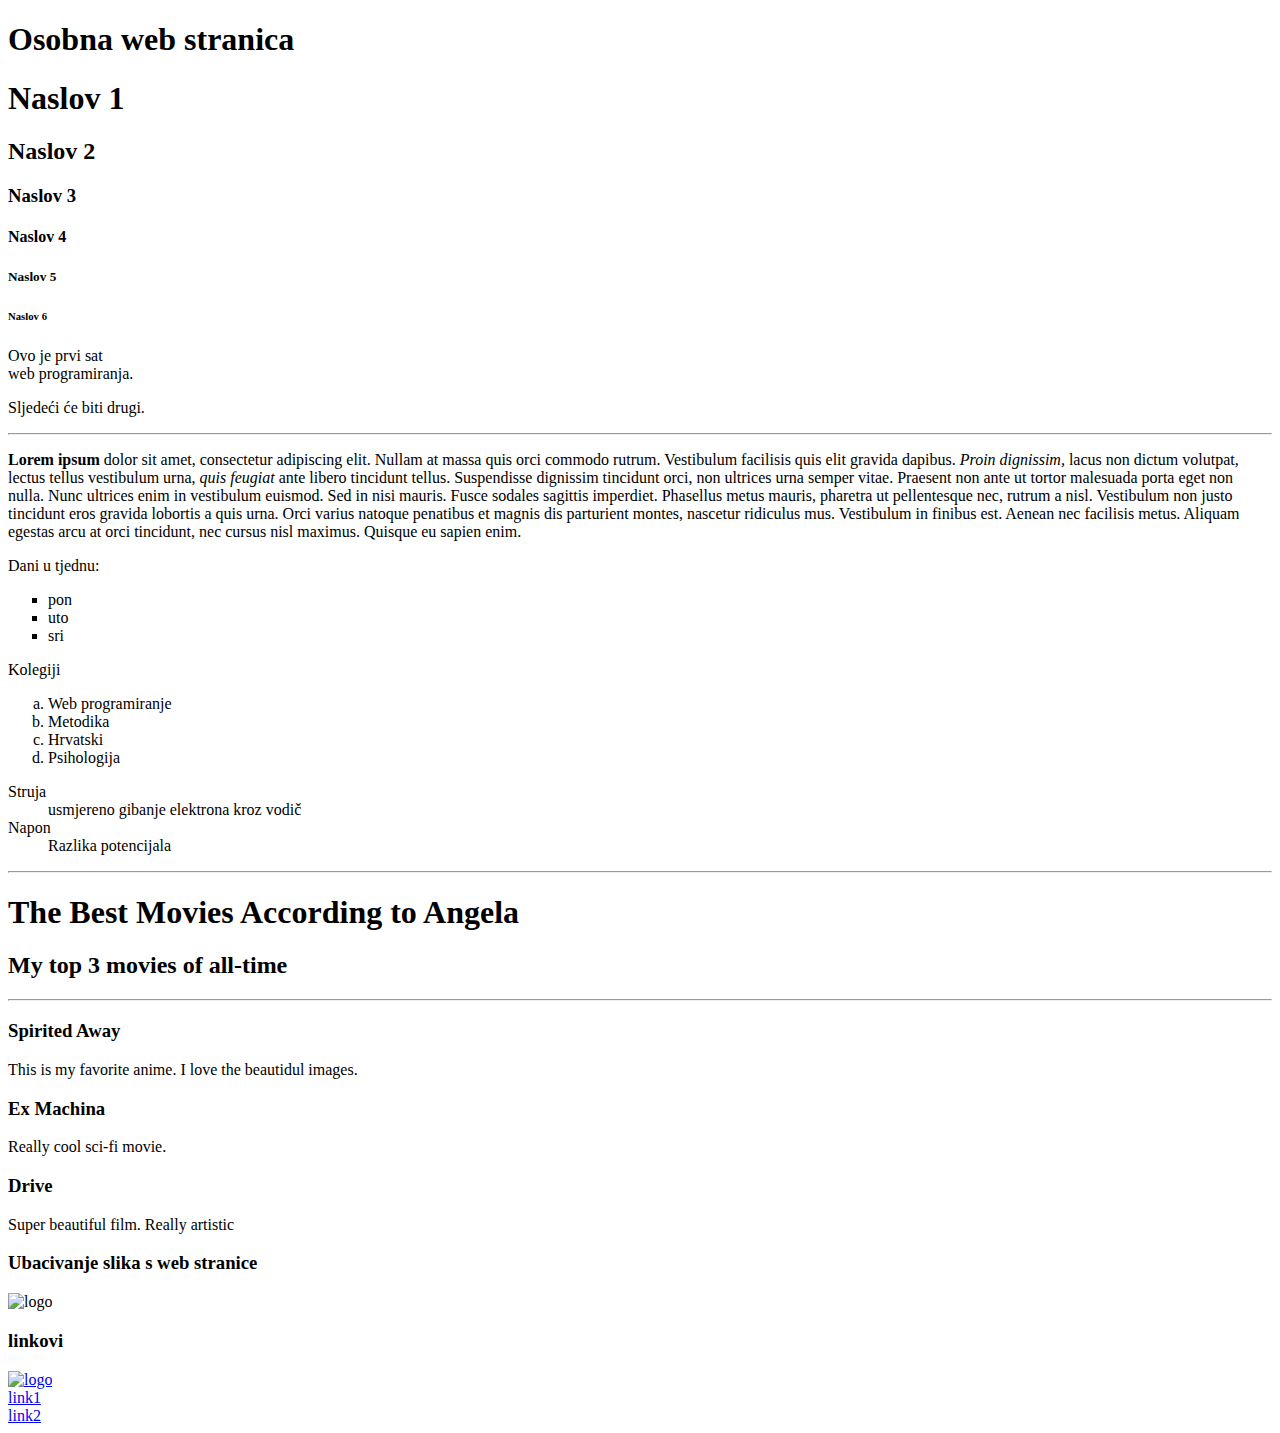
==== index.html @ 23757223 "initial commit" ====
<!DOCTYPE html>
<html lang="en">
<head>
    <meta charset="UTF-8">
    <meta name="viewport" content="width=device-width, initial-scale=1.0">
    <meta name="author" content="Ana Dubiel">
    <title>Ana Dubiel</title>
</head>
<body>
    <!-- Naslovi -->
    <h1>Osobna web stranica</h1>
    <h1>Naslov 1</h1>
    <h2>Naslov 2</h2>
    <h3>Naslov 3</h3>
    <h4>Naslov 4</h4>
    <h5>Naslov 5</h5>
    <h6>Naslov 6</h6>

    <!-- Paragrafi -->
    <p>Ovo je prvi sat <br> web programiranja.</p>
    <p>Sljedeći će biti drugi.</p>

    <hr>

    <p><strong>Lorem ipsum</strong> dolor sit amet, consectetur adipiscing elit. Nullam at massa quis orci commodo rutrum.
     Vestibulum facilisis quis elit gravida dapibus. <em>Proin dignissim,</em>  lacus non dictum volutpat,
    lectus tellus vestibulum urna, <i>quis feugiat</i> ante libero tincidunt tellus. Suspendisse dignissim 
    tincidunt orci, non ultrices urna semper vitae. Praesent non ante ut tortor malesuada porta eget non nulla. 
    Nunc ultrices enim in vestibulum euismod. Sed in nisi mauris. Fusce sodales sagittis imperdiet. 
    Phasellus metus mauris, pharetra ut pellentesque nec, rutrum a nisl. Vestibulum non justo tincidunt
    eros gravida lobortis a quis urna. Orci varius natoque penatibus et magnis dis parturient montes,
    nascetur ridiculus mus. Vestibulum in finibus est. Aenean nec facilisis metus. Aliquam egestas arcu
    at orci tincidunt, nec cursus nisl maximus. Quisque eu sapien enim. </p>

    <!-- Liste -->
    <p>Dani u tjednu:</p>
    <ul type="square">
        <li>pon</li>
        <li>uto</li>
        <li>sri</li>
    </ul>

    <p>Kolegiji</p>
    <ol type="a">
        <li>Web programiranje</li>
        <li>Metodika</li>
        <li>Hrvatski</li>
        <li>Psihologija</li>
    </ol>

    <dl>
        <dt>Struja</dt>
        <dd>usmjereno gibanje elektrona kroz vodič</dd>
        <dt>Napon</dt>
        <dd>Razlika potencijala</dd>
    </dl>

    <hr>
    <h1>The Best Movies According to Angela</h1>
    <h2>My top 3 movies of all-time</h2>
    <hr>
    <h3>Spirited Away</h3>
    <p>This is my favorite anime. I love the beautidul images.</p>
    <h3>Ex Machina</h3>
    <p>Really cool sci-fi movie.</p>
    <h3>Drive</h3>
    <p>Super beautiful film. Really artistic</p>

   <!-- Slike ili img element -->
   <h3>Ubacivanje slika s web stranice</h3>
    <img src="https://www.unisb.hr/wp-content/uploads/design/banner_logo.png" width="450" alt="logo">
    <!-- anchor element ili a element -->
    <h3>linkovi</h3>
   <a href="https://www.unisb.hr/" target="_blank"><img src="https://www.unisb.hr/wp-content/uploads/design/banner_logo.png" width="450" alt="logo"></a>

   
   <br>
   <a href="linkovi/link1.html">link1</a>
   <br>
   <a href="linkovi/link2.html">link2</a>
    
    




</body>
</html>
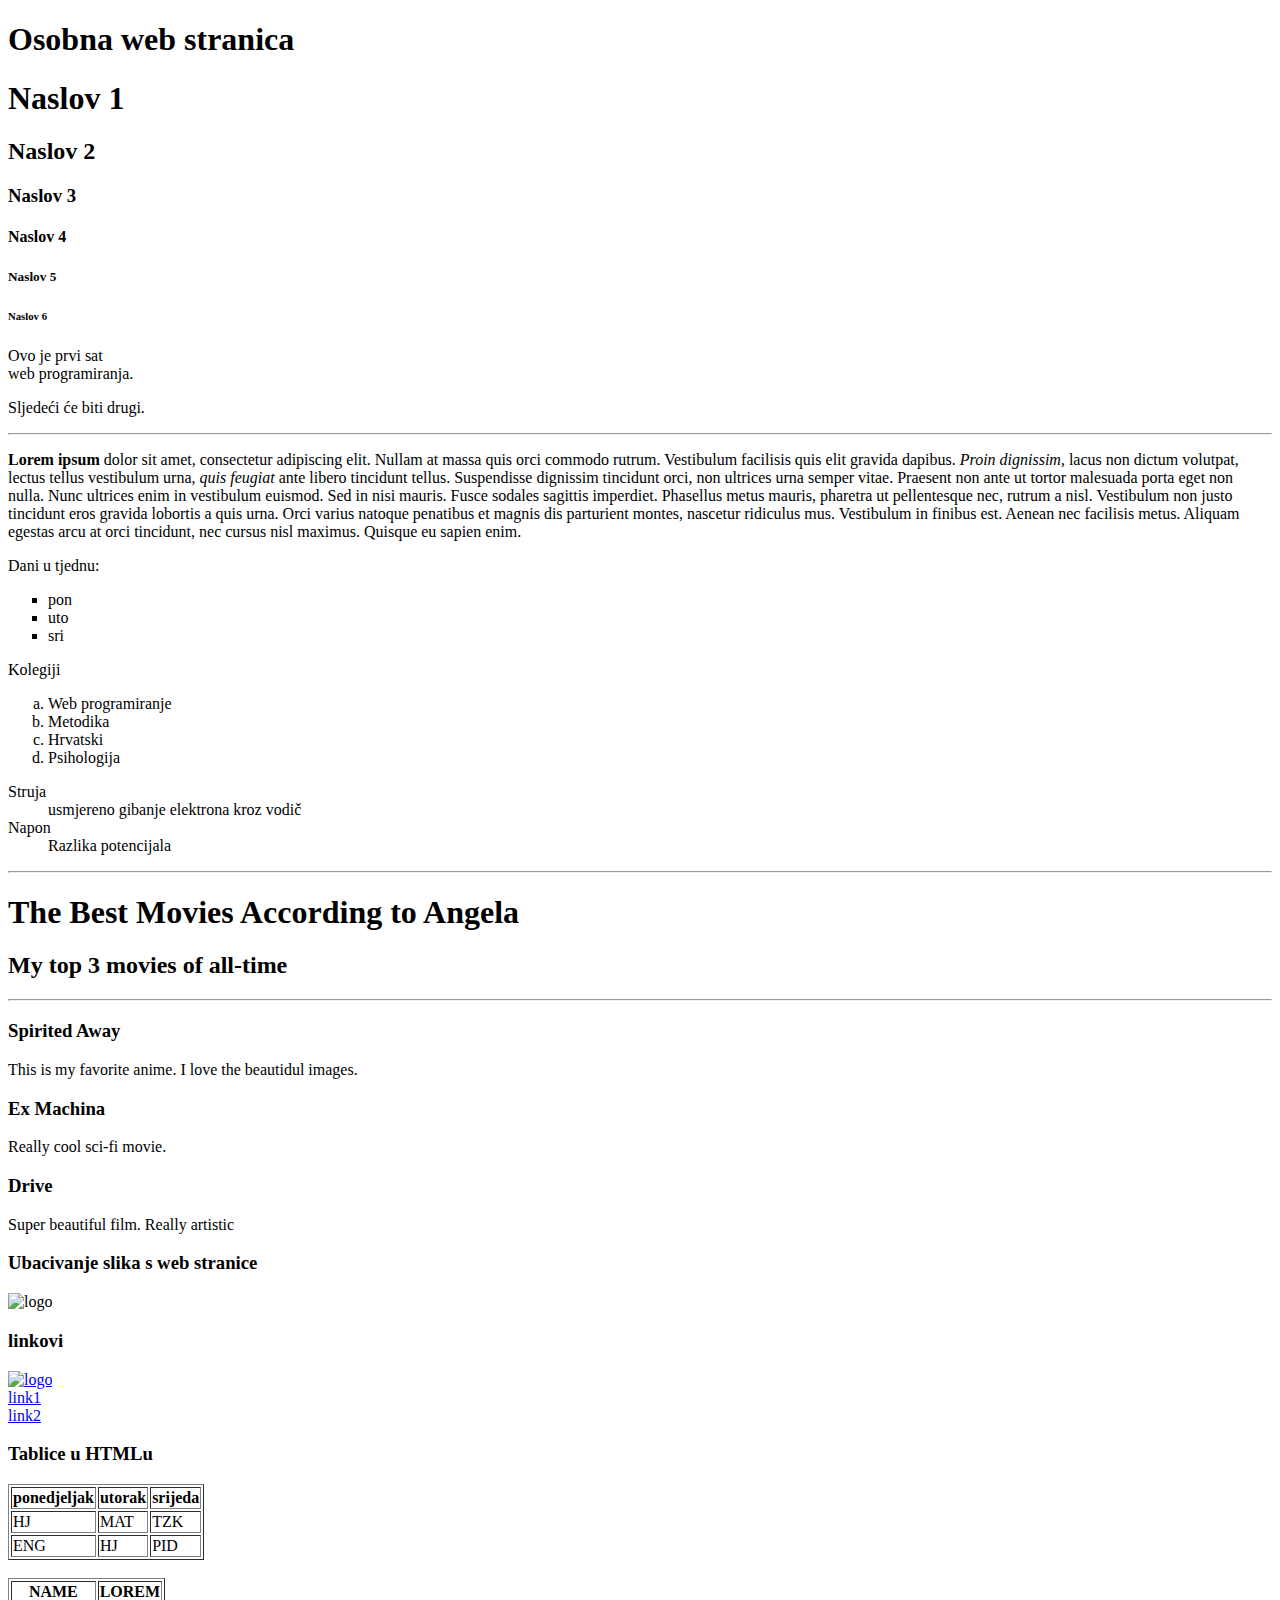
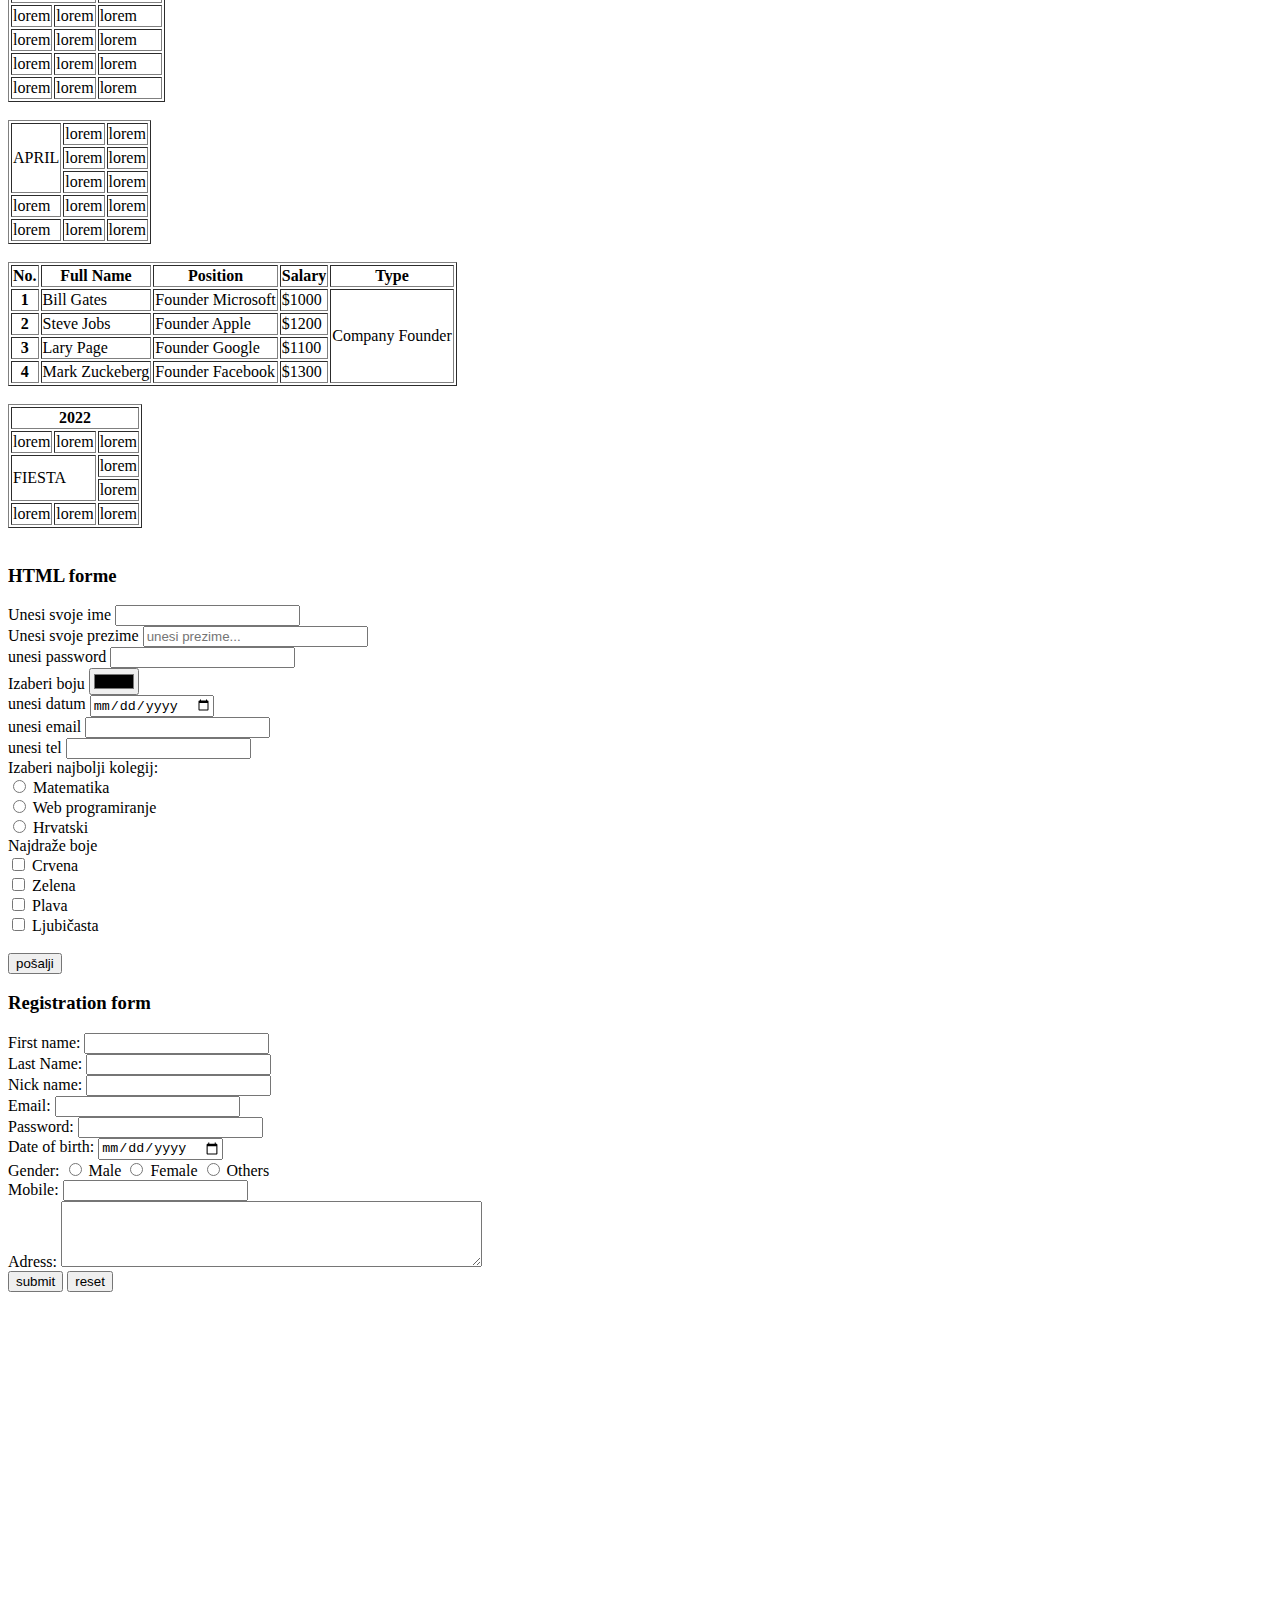
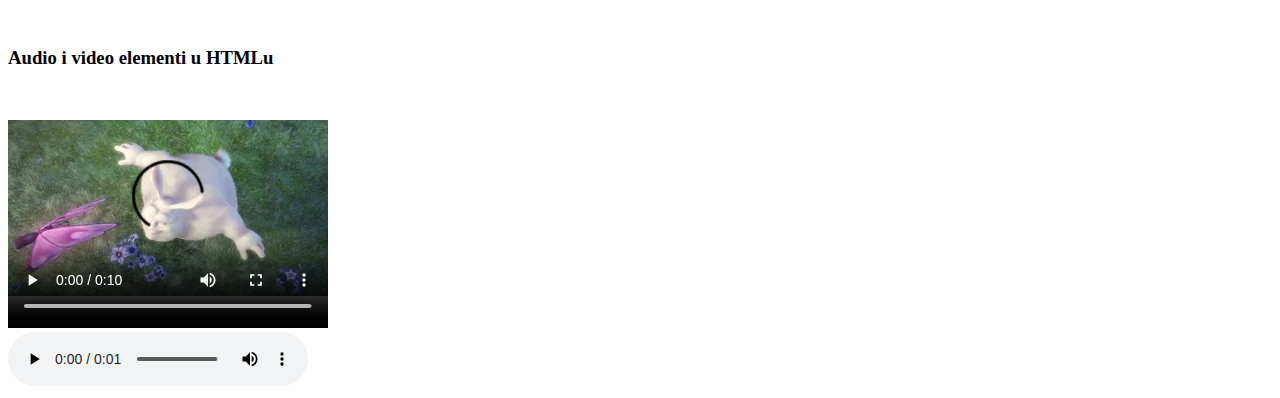
==== commit 004e10b6: "tablice" ====
--- a/index.html
+++ b/index.html
@@ -79,10 +79,235 @@
    <br>
    <a href="linkovi/link2.html">link2</a>
     
+    <br>
     
-
-
-
+    <!-- tablice -->
+     <h3>Tablice u HTMLu</h3>
+     <table border="1">
+        <tr>
+            <th>ponedjeljak</th>
+            <th>utorak</th>
+            <th>srijeda</th>
+        </tr>
+        <tr>
+            <td>HJ</td>
+            <td>MAT</td>
+            <td>TZK</td>
+        </tr>
+        <tr>
+            <td>ENG</td>
+            <td>HJ</td>
+            <td>PID</td>
+        </tr>
+        
+     </table>
+
+     <br>
+
+     <table border="1">
+        <tr>
+            <th colspan="2">NAME</th>
+            <th>LOREM</th>
+        </tr>
+        <tr>
+           <td>lorem</td>
+           <td>lorem</td>
+           <td>lorem</td>
+        </tr>
+        <tr>
+            <td>lorem</td>
+            <td>lorem</td>
+            <td>lorem</td>
+        </tr>
+        <tr>
+            <td>lorem</td>
+            <td>lorem</td>
+            <td>lorem</td>
+        </tr>
+        <tr>
+            <td>lorem</td>
+            <td>lorem</td>
+            <td>lorem</td>
+        </tr>
+
+     </table>
+      
+     <br>
+     <table border="1">
+        <tr>
+            <td rowspan="3">APRIL</td>
+            <td>lorem</td>
+            <td>lorem</td>
+        </tr>
+        <tr>
+            <td>lorem</td>
+            <td>lorem</td>
+        </tr>
+        <tr>
+            <td>lorem</td>
+            <td>lorem</td>
+        </tr>
+        <tr>
+            <td>lorem</td>
+            <td>lorem</td>
+            <td>lorem</td>
+        </tr>
+        <tr>
+            <td>lorem</td>
+            <td>lorem</td>
+            <td>lorem</td>
+        </tr>
+     </table>
+     
+     <br>
+
+     <table border="1">
+        <tr>
+            <th>No.</th>
+            <th>Full Name</th>
+            <th>Position</th>
+            <th>Salary</th>
+            <th>Type</th>
+        </tr>
+        <tr>
+            <th>1</th>
+            <td>Bill Gates</td>
+            <td>Founder Microsoft</td>
+            <td>$1000</td>
+            <td rowspan="4">Company Founder</td>
+        </tr>
+        <tr>
+            <th>2</th>
+            <td>Steve Jobs</td>
+            <td>Founder Apple</td>
+            <td>$1200</td>
+        </tr>
+        <tr>
+            <th>3</th>
+            <td>Lary Page</td>
+            <td>Founder Google</td>
+            <td>$1100</td>
+        </tr>
+        <tr>
+            <th>4</th>
+            <td>Mark Zuckeberg</td>
+            <td>Founder Facebook</td>
+            <td>$1300</td>
+        </tr>
+       
+     </table>
+<br>
+<table border="1">
+    <tr>
+        <th colspan="3">2022</th>
+    </tr>
+    <tr>
+        <td>lorem</td>
+        <td>lorem</td>
+        <td>lorem</td>
+    </tr>
+    <tr>
+        <td colspan="2" rowspan="2"> FIESTA</td>
+        <td>lorem</td>
+
+    </tr>
+    <tr>
+        <td>lorem</td>
+    </tr>
+    <tr>
+        <td>lorem</td>
+        <td>lorem</td>
+        <td>lorem</td>
+    </tr>
+</table>
+
+<br>
+
+<!-- HRML forme -->
+ <h3> HTML forme </h3>
+ <form action="" method="get">
+    <label for="name">Unesi svoje ime</label>
+    <input type="text" id="name" name="name"> <br>
+    <label for="prezime">Unesi svoje prezime</label>
+    <input type="text" name="prezime" id="prezime" placeholder="unesi prezime..." maxlength="20" size="25"> <br>
+    <label for="">unesi password</label>
+    <input type="password" name="" id=""> <br>
+    <label for="">Izaberi boju</label>
+    <input type="color" name="" id=""> <br>
+    <label for="">unesi datum</label>
+    <input type="date" name="" id=""> <br>
+    <label for="">unesi email</label>
+    <input type="email" required name="" id=""> <br>
+    <label for="">unesi tel</label>
+    <input type="tel" name="" id=""> <br>
+    <label>Izaberi najbolji kolegij:</label> <br>
+    <input type="radio" name="kolegij" id="matematika" value="matematika">
+    <label for="matematika">Matematika</label> <br>
+    <input type="radio" name="kolegij" id="web programiranje" value="web programiranje">
+    <label for="web programiranje">Web programiranje</label> <br>
+    <input type="radio" name="kolegij" id="hrvatski" value="hrvatski">
+    <label for="hrvatski">Hrvatski</label> <br>
+    <label> Najdraže boje</label> <br>
+    <input type="checkbox" name="boja 1" id="boja 1">
+    <label for="boja 1">Crvena</label> <br>
+    <input type="checkbox" name="boja 2" id="boja2">
+    <label for="boja 2"> Zelena</label> <br>
+    <input type="checkbox" name="boja 3" id="boja3">
+    <label for="boja 3"> Plava</label> <br>
+    <input type="checkbox" name="boja 4" id="boja 4">
+    <label for="boja 4"> Ljubičasta</label> <br>
+    <br>
+    <input type="submit" value="pošalji"> <br>
+    
+ </form>
+ <h3>Registration form</h3>
+ <form action="">
+    <label for="name">First name:</label>
+    <input type="text" name="name" id="name"> <br>
+    <label for="surname">Last Name:</label>
+    <input type="text" name="surname" id="surname"> <br>
+     <label for="nickname">Nick name:</label>
+    <input type="text" name="nickname" id="nickname"> <br>
+    <label for="">Email:</label>
+    <input type="email" name="" id=""> <br>
+    <label for="">Password:</label>
+    <input type="password" name="" id=""> <br>
+    <label for="">Date of birth:</label>
+    <input type="date" name="" id=""> <br>
+    <label for="">Gender:</label> 
+    <input type="radio" name="male" id="male">
+    <label for="male">Male</label> 
+    <input type="radio" name="female" id="female">
+    <label for="female">Female</label> 
+    <input type="radio" name="others" id="others">
+    <label for="others">Others</label> <br>
+    <label for="">Mobile:</label> 
+    <input type="tel" name="" id=""> <br>
+    <label for="adress">Adress:</label>
+
+        <textarea id="adress" name="adress" rows="4" cols="50">
+        </textarea> <br>
+        <input type="submit" value="submit">
+        <input type="reset" value="reset">
+    
+ </form>
+<br>
+
+ <iframe width="560" height="315" src="https://www.youtube.com/embed/J36t8mxEGV8?si=q-ZwlAZCZEvzBBVV" 
+ title="YouTube video player" frameborder="0" 
+ allow="accelerometer; autoplay; clipboard-write; encrypted-media; gyroscope; picture-in-picture; web-share" 
+ referrerpolicy="strict-origin-when-cross-origin" allowfullscreen></iframe>
+<br>
+<h3>Audio i video elementi u HTMLu</h3>
+<video width="320" height="240" controls>
+   <source src="assets/mov_bbb.mp4" type="video/ogg">
+  Your browser does not support the video tag.
+  </video>
+<br>
+<audio controls>
+    <source src="assets/konjoo.ogv" type="audio/ogg">
+  Your browser does not support the audio element.
+  </audio>
 
 </body>
 </html>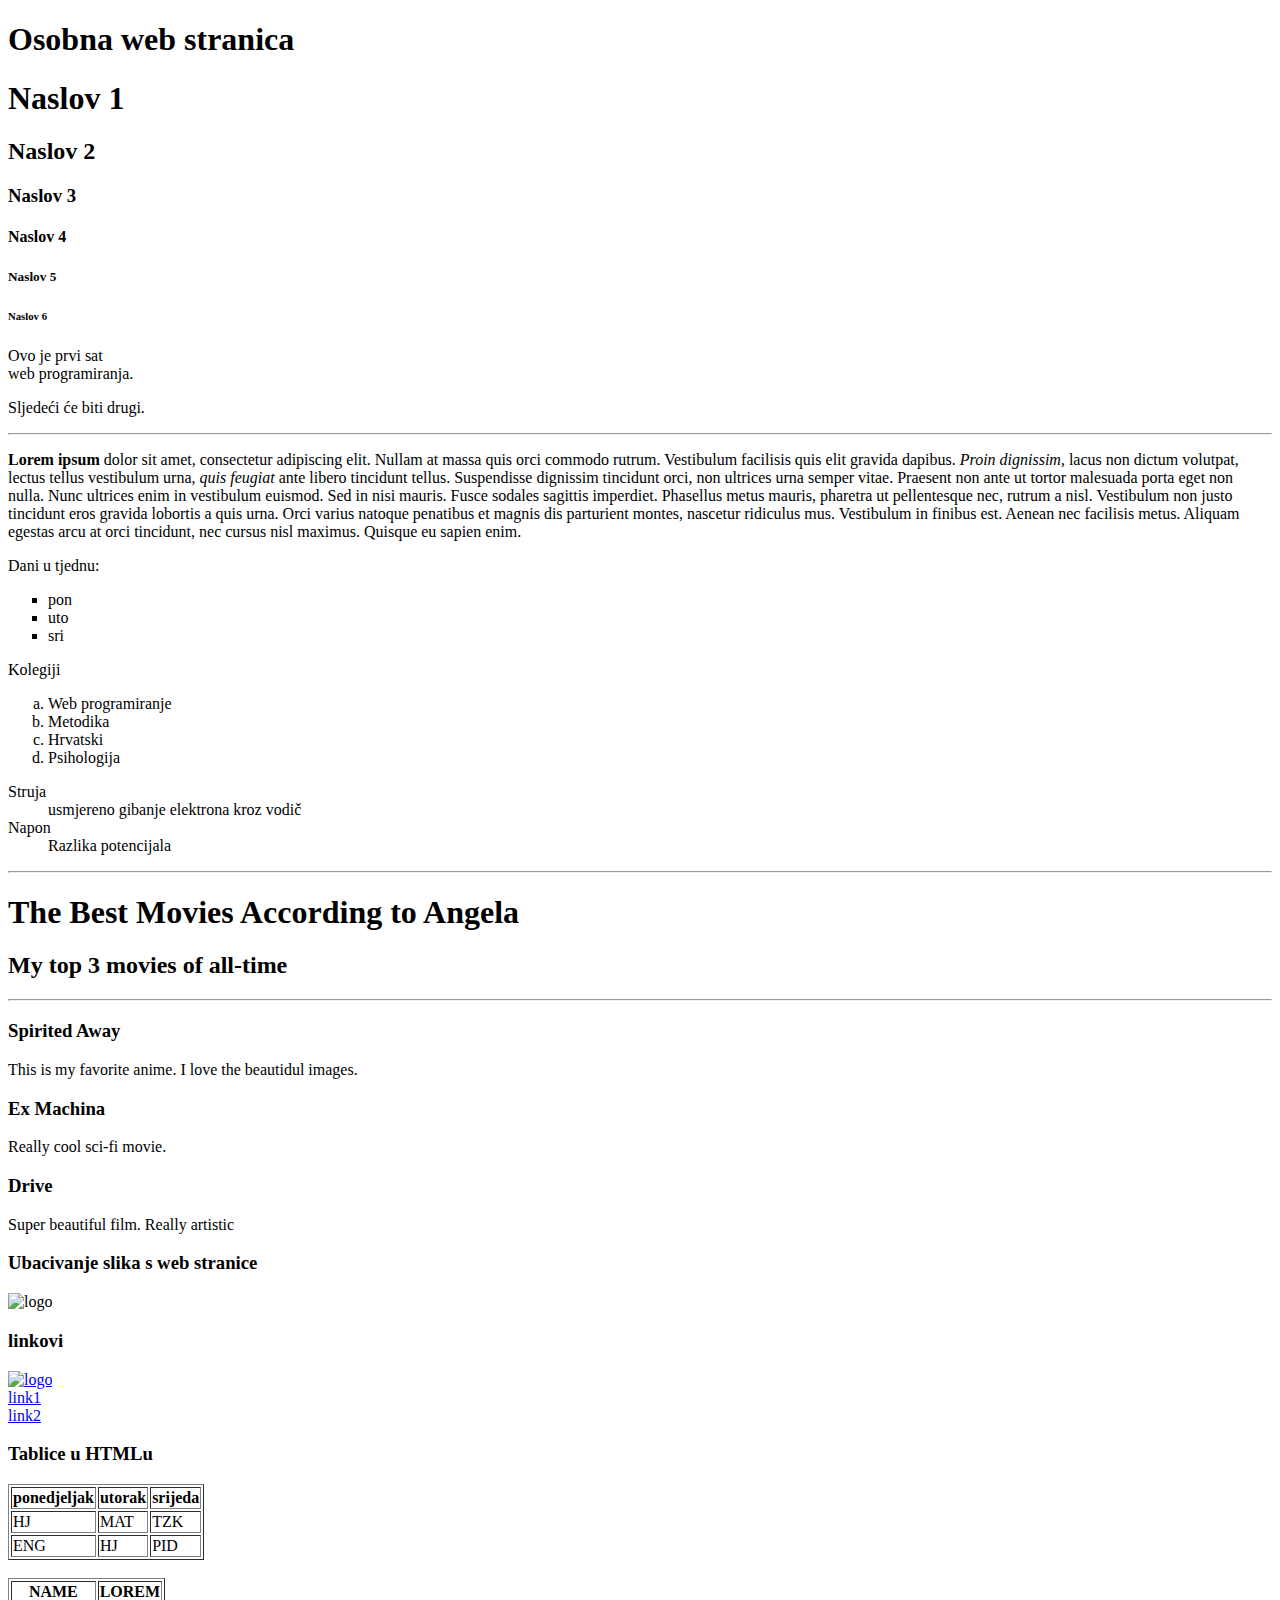
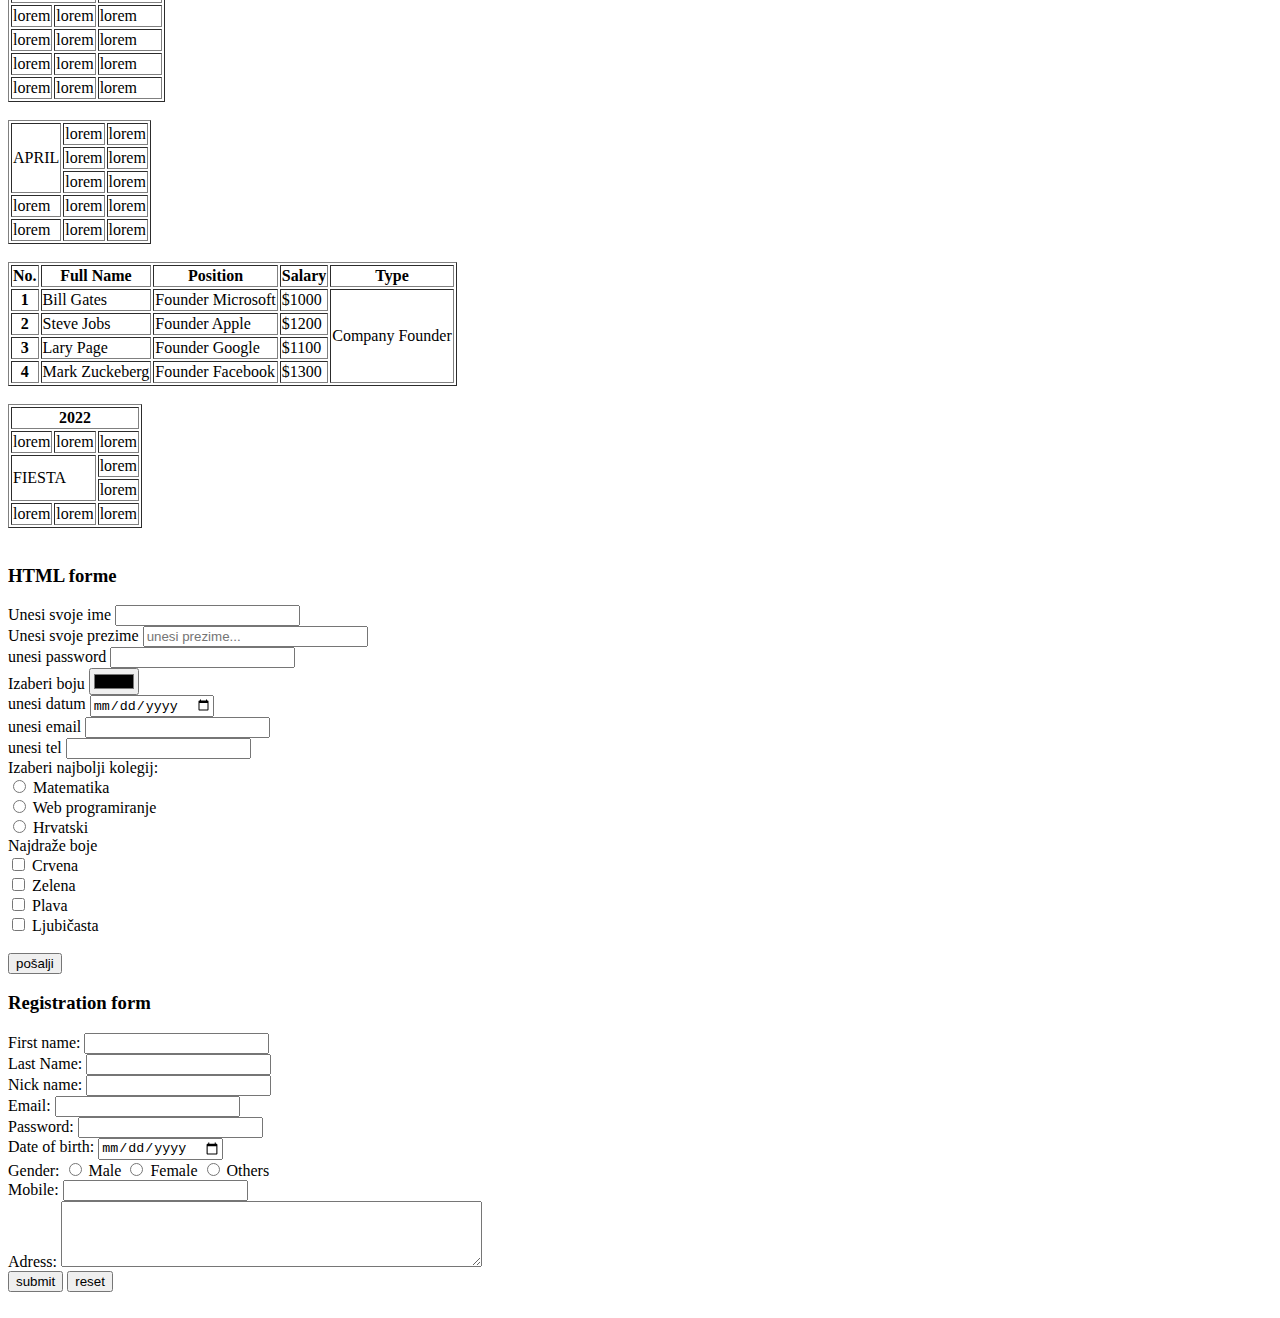
==== commit c54359d3: "summary" ====
--- a/index.html
+++ b/index.html
@@ -219,6 +219,7 @@
         <td>lorem</td>
         <td>lorem</td>
     </tr>
+    
 </table>
 
 <br>
@@ -261,7 +262,7 @@
     
  </form>
  <h3>Registration form</h3>
- <form action="">
+ <form action="" method="post">
     <label for="name">First name:</label>
     <input type="text" name="name" id="name"> <br>
     <label for="surname">Last Name:</label>
@@ -293,21 +294,9 @@
  </form>
 <br>
 
- <iframe width="560" height="315" src="https://www.youtube.com/embed/J36t8mxEGV8?si=q-ZwlAZCZEvzBBVV" 
- title="YouTube video player" frameborder="0" 
- allow="accelerometer; autoplay; clipboard-write; encrypted-media; gyroscope; picture-in-picture; web-share" 
- referrerpolicy="strict-origin-when-cross-origin" allowfullscreen></iframe>
-<br>
-<h3>Audio i video elementi u HTMLu</h3>
-<video width="320" height="240" controls>
-   <source src="assets/mov_bbb.mp4" type="video/ogg">
-  Your browser does not support the video tag.
-  </video>
-<br>
-<audio controls>
-    <source src="assets/konjoo.ogv" type="audio/ogg">
-  Your browser does not support the audio element.
-  </audio>
+
+
+
 
 </body>
-</html>+</html> 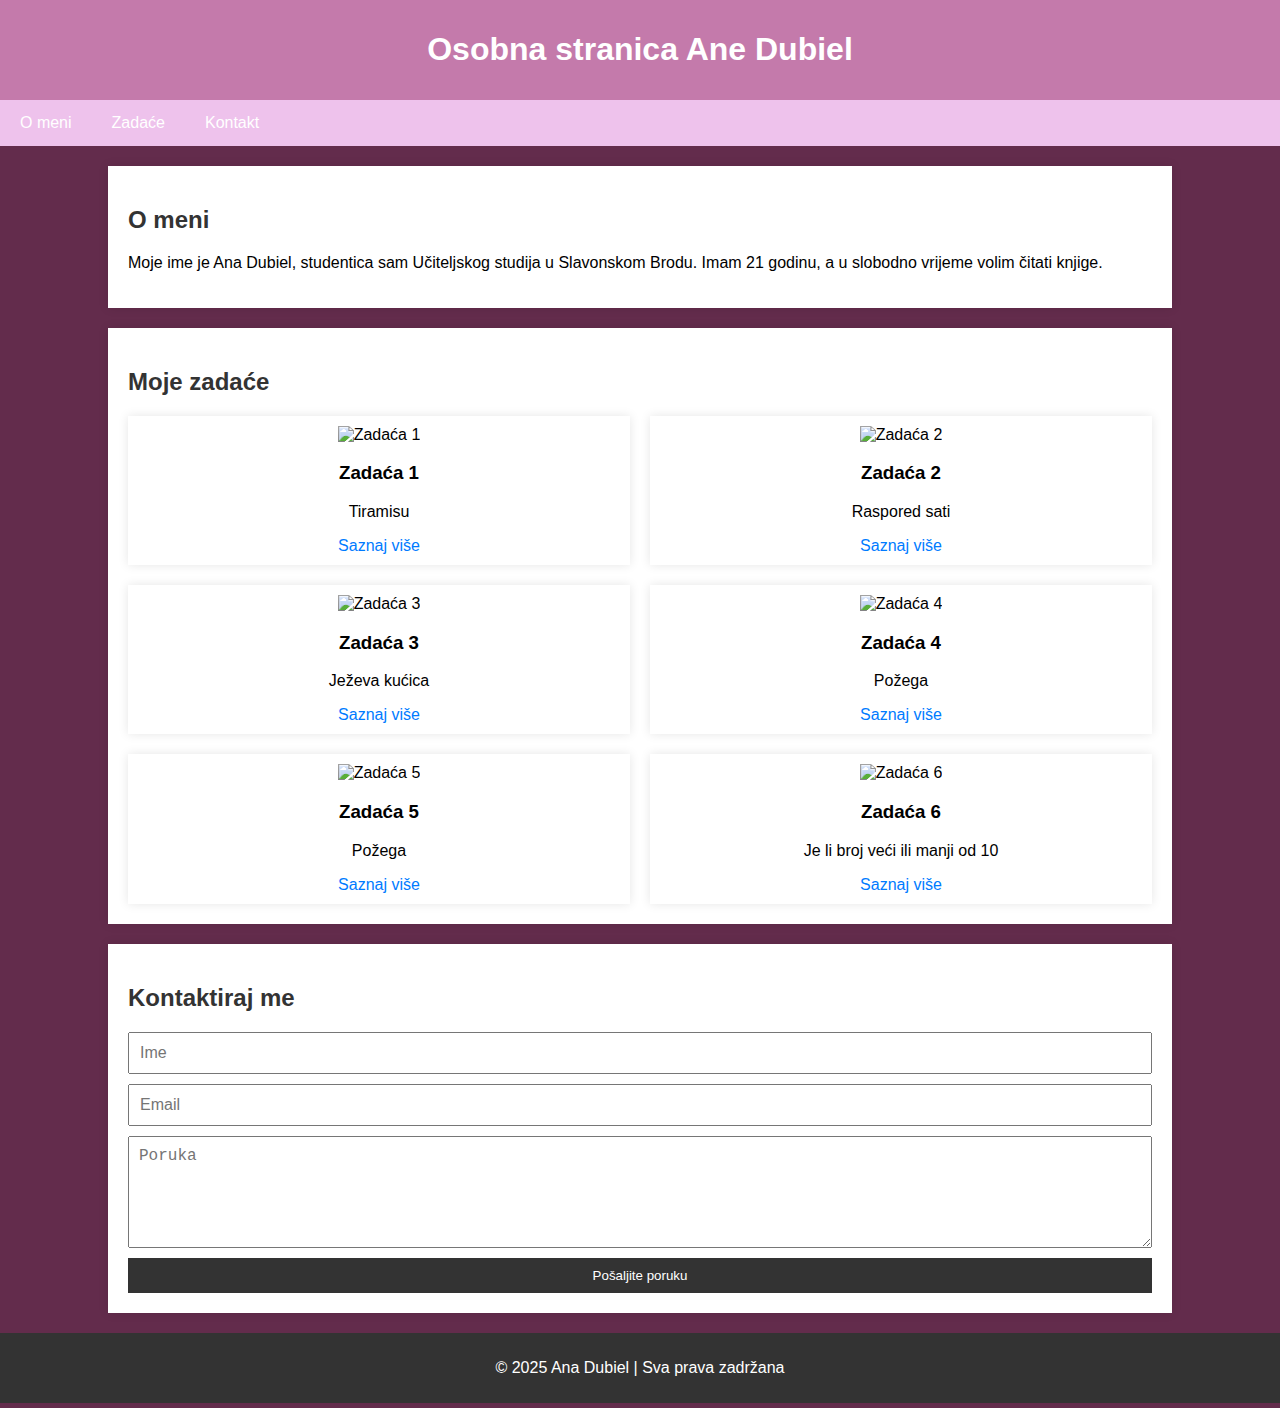
==== commit d3568831: "." ====
--- a/index.html
+++ b/index.html
@@ -1,302 +1,166 @@
 <!DOCTYPE html>
-<html lang="en">
+<html lang="hr">
 <head>
     <meta charset="UTF-8">
     <meta name="viewport" content="width=device-width, initial-scale=1.0">
-    <meta name="author" content="Ana Dubiel">
-    <title>Ana Dubiel</title>
+    <title>Osobna stranica Ane Dubiel</title>
+    <style>
+        body {
+            font-family: Arial, sans-serif;
+            margin: 0;
+            padding: 0;
+            background-color: #632c4c;
+        }
+        header {
+            background-color: #c47aab;
+            color: #fff;
+            padding: 10px 0;
+            text-align: center;
+        }
+        nav {
+            background-color: #eec2ec;
+            overflow: hidden;
+        }
+        nav a {
+            float: left;
+            display: block;
+            color: #fff;
+            text-align: center;
+            padding: 14px 20px;
+            text-decoration: none;
+        }
+        nav a:hover {
+            background-color: #ddd;
+            color: #000;
+        }
+        .container {
+            width: 80%;
+            margin: auto;
+            overflow: hidden;
+            background: #fff;
+            padding: 20px;
+            box-shadow: 0 0 10px rgba(0, 0, 0, 0.1);
+            margin-top: 20px;
+        }
+        h2 {
+            color: #333;
+        }
+        .zadace {
+            display: flex;
+            flex-wrap: wrap;
+            gap: 20px;
+        }
+        .zadaca {
+            flex: 1 1 calc(33.333% - 20px);
+            box-shadow: 0 0 10px rgba(0, 0, 0, 0.1);
+            padding: 10px;
+            background: #fff;
+            text-align: center;
+        }
+        .zadaca img {
+            max-width: 100%;
+            height: auto;
+        }
+        .zadaca a {
+            display: block;
+            margin-top: 10px;
+            text-decoration: none;
+            color: #007BFF;
+        }
+        form {
+            display: flex;
+            flex-direction: column;
+        }
+        form input, form textarea {
+            margin-bottom: 10px;
+            padding: 10px;
+            font-size: 16px;
+        }
+        form button {
+            padding: 10px;
+            background-color: #333;
+            color: #fff;
+            border: none;
+            cursor: pointer;
+        }
+        form button:hover {
+            background-color: #555;
+        }
+        footer {
+            text-align: center;
+            padding: 10px 0;
+            background-color: #333;
+            color: #fff;
+            margin-top: 20px;
+        }
+    </style>
 </head>
 <body>
-    <!-- Naslovi -->
-    <h1>Osobna web stranica</h1>
-    <h1>Naslov 1</h1>
-    <h2>Naslov 2</h2>
-    <h3>Naslov 3</h3>
-    <h4>Naslov 4</h4>
-    <h5>Naslov 5</h5>
-    <h6>Naslov 6</h6>
-
-    <!-- Paragrafi -->
-    <p>Ovo je prvi sat <br> web programiranja.</p>
-    <p>Sljedeći će biti drugi.</p>
-
-    <hr>
-
-    <p><strong>Lorem ipsum</strong> dolor sit amet, consectetur adipiscing elit. Nullam at massa quis orci commodo rutrum.
-     Vestibulum facilisis quis elit gravida dapibus. <em>Proin dignissim,</em>  lacus non dictum volutpat,
-    lectus tellus vestibulum urna, <i>quis feugiat</i> ante libero tincidunt tellus. Suspendisse dignissim 
-    tincidunt orci, non ultrices urna semper vitae. Praesent non ante ut tortor malesuada porta eget non nulla. 
-    Nunc ultrices enim in vestibulum euismod. Sed in nisi mauris. Fusce sodales sagittis imperdiet. 
-    Phasellus metus mauris, pharetra ut pellentesque nec, rutrum a nisl. Vestibulum non justo tincidunt
-    eros gravida lobortis a quis urna. Orci varius natoque penatibus et magnis dis parturient montes,
-    nascetur ridiculus mus. Vestibulum in finibus est. Aenean nec facilisis metus. Aliquam egestas arcu
-    at orci tincidunt, nec cursus nisl maximus. Quisque eu sapien enim. </p>
-
-    <!-- Liste -->
-    <p>Dani u tjednu:</p>
-    <ul type="square">
-        <li>pon</li>
-        <li>uto</li>
-        <li>sri</li>
-    </ul>
-
-    <p>Kolegiji</p>
-    <ol type="a">
-        <li>Web programiranje</li>
-        <li>Metodika</li>
-        <li>Hrvatski</li>
-        <li>Psihologija</li>
-    </ol>
-
-    <dl>
-        <dt>Struja</dt>
-        <dd>usmjereno gibanje elektrona kroz vodič</dd>
-        <dt>Napon</dt>
-        <dd>Razlika potencijala</dd>
-    </dl>
-
-    <hr>
-    <h1>The Best Movies According to Angela</h1>
-    <h2>My top 3 movies of all-time</h2>
-    <hr>
-    <h3>Spirited Away</h3>
-    <p>This is my favorite anime. I love the beautidul images.</p>
-    <h3>Ex Machina</h3>
-    <p>Really cool sci-fi movie.</p>
-    <h3>Drive</h3>
-    <p>Super beautiful film. Really artistic</p>
-
-   <!-- Slike ili img element -->
-   <h3>Ubacivanje slika s web stranice</h3>
-    <img src="https://www.unisb.hr/wp-content/uploads/design/banner_logo.png" width="450" alt="logo">
-    <!-- anchor element ili a element -->
-    <h3>linkovi</h3>
-   <a href="https://www.unisb.hr/" target="_blank"><img src="https://www.unisb.hr/wp-content/uploads/design/banner_logo.png" width="450" alt="logo"></a>
-
-   
-   <br>
-   <a href="linkovi/link1.html">link1</a>
-   <br>
-   <a href="linkovi/link2.html">link2</a>
-    
-    <br>
-    
-    <!-- tablice -->
-     <h3>Tablice u HTMLu</h3>
-     <table border="1">
-        <tr>
-            <th>ponedjeljak</th>
-            <th>utorak</th>
-            <th>srijeda</th>
-        </tr>
-        <tr>
-            <td>HJ</td>
-            <td>MAT</td>
-            <td>TZK</td>
-        </tr>
-        <tr>
-            <td>ENG</td>
-            <td>HJ</td>
-            <td>PID</td>
-        </tr>
-        
-     </table>
-
-     <br>
-
-     <table border="1">
-        <tr>
-            <th colspan="2">NAME</th>
-            <th>LOREM</th>
-        </tr>
-        <tr>
-           <td>lorem</td>
-           <td>lorem</td>
-           <td>lorem</td>
-        </tr>
-        <tr>
-            <td>lorem</td>
-            <td>lorem</td>
-            <td>lorem</td>
-        </tr>
-        <tr>
-            <td>lorem</td>
-            <td>lorem</td>
-            <td>lorem</td>
-        </tr>
-        <tr>
-            <td>lorem</td>
-            <td>lorem</td>
-            <td>lorem</td>
-        </tr>
-
-     </table>
-      
-     <br>
-     <table border="1">
-        <tr>
-            <td rowspan="3">APRIL</td>
-            <td>lorem</td>
-            <td>lorem</td>
-        </tr>
-        <tr>
-            <td>lorem</td>
-            <td>lorem</td>
-        </tr>
-        <tr>
-            <td>lorem</td>
-            <td>lorem</td>
-        </tr>
-        <tr>
-            <td>lorem</td>
-            <td>lorem</td>
-            <td>lorem</td>
-        </tr>
-        <tr>
-            <td>lorem</td>
-            <td>lorem</td>
-            <td>lorem</td>
-        </tr>
-     </table>
-     
-     <br>
-
-     <table border="1">
-        <tr>
-            <th>No.</th>
-            <th>Full Name</th>
-            <th>Position</th>
-            <th>Salary</th>
-            <th>Type</th>
-        </tr>
-        <tr>
-            <th>1</th>
-            <td>Bill Gates</td>
-            <td>Founder Microsoft</td>
-            <td>$1000</td>
-            <td rowspan="4">Company Founder</td>
-        </tr>
-        <tr>
-            <th>2</th>
-            <td>Steve Jobs</td>
-            <td>Founder Apple</td>
-            <td>$1200</td>
-        </tr>
-        <tr>
-            <th>3</th>
-            <td>Lary Page</td>
-            <td>Founder Google</td>
-            <td>$1100</td>
-        </tr>
-        <tr>
-            <th>4</th>
-            <td>Mark Zuckeberg</td>
-            <td>Founder Facebook</td>
-            <td>$1300</td>
-        </tr>
-       
-     </table>
-<br>
-<table border="1">
-    <tr>
-        <th colspan="3">2022</th>
-    </tr>
-    <tr>
-        <td>lorem</td>
-        <td>lorem</td>
-        <td>lorem</td>
-    </tr>
-    <tr>
-        <td colspan="2" rowspan="2"> FIESTA</td>
-        <td>lorem</td>
-
-    </tr>
-    <tr>
-        <td>lorem</td>
-    </tr>
-    <tr>
-        <td>lorem</td>
-        <td>lorem</td>
-        <td>lorem</td>
-    </tr>
-    
-</table>
-
-<br>
-
-<!-- HRML forme -->
- <h3> HTML forme </h3>
- <form action="" method="get">
-    <label for="name">Unesi svoje ime</label>
-    <input type="text" id="name" name="name"> <br>
-    <label for="prezime">Unesi svoje prezime</label>
-    <input type="text" name="prezime" id="prezime" placeholder="unesi prezime..." maxlength="20" size="25"> <br>
-    <label for="">unesi password</label>
-    <input type="password" name="" id=""> <br>
-    <label for="">Izaberi boju</label>
-    <input type="color" name="" id=""> <br>
-    <label for="">unesi datum</label>
-    <input type="date" name="" id=""> <br>
-    <label for="">unesi email</label>
-    <input type="email" required name="" id=""> <br>
-    <label for="">unesi tel</label>
-    <input type="tel" name="" id=""> <br>
-    <label>Izaberi najbolji kolegij:</label> <br>
-    <input type="radio" name="kolegij" id="matematika" value="matematika">
-    <label for="matematika">Matematika</label> <br>
-    <input type="radio" name="kolegij" id="web programiranje" value="web programiranje">
-    <label for="web programiranje">Web programiranje</label> <br>
-    <input type="radio" name="kolegij" id="hrvatski" value="hrvatski">
-    <label for="hrvatski">Hrvatski</label> <br>
-    <label> Najdraže boje</label> <br>
-    <input type="checkbox" name="boja 1" id="boja 1">
-    <label for="boja 1">Crvena</label> <br>
-    <input type="checkbox" name="boja 2" id="boja2">
-    <label for="boja 2"> Zelena</label> <br>
-    <input type="checkbox" name="boja 3" id="boja3">
-    <label for="boja 3"> Plava</label> <br>
-    <input type="checkbox" name="boja 4" id="boja 4">
-    <label for="boja 4"> Ljubičasta</label> <br>
-    <br>
-    <input type="submit" value="pošalji"> <br>
-    
- </form>
- <h3>Registration form</h3>
- <form action="" method="post">
-    <label for="name">First name:</label>
-    <input type="text" name="name" id="name"> <br>
-    <label for="surname">Last Name:</label>
-    <input type="text" name="surname" id="surname"> <br>
-     <label for="nickname">Nick name:</label>
-    <input type="text" name="nickname" id="nickname"> <br>
-    <label for="">Email:</label>
-    <input type="email" name="" id=""> <br>
-    <label for="">Password:</label>
-    <input type="password" name="" id=""> <br>
-    <label for="">Date of birth:</label>
-    <input type="date" name="" id=""> <br>
-    <label for="">Gender:</label> 
-    <input type="radio" name="male" id="male">
-    <label for="male">Male</label> 
-    <input type="radio" name="female" id="female">
-    <label for="female">Female</label> 
-    <input type="radio" name="others" id="others">
-    <label for="others">Others</label> <br>
-    <label for="">Mobile:</label> 
-    <input type="tel" name="" id=""> <br>
-    <label for="adress">Adress:</label>
-
-        <textarea id="adress" name="adress" rows="4" cols="50">
-        </textarea> <br>
-        <input type="submit" value="submit">
-        <input type="reset" value="reset">
-    
- </form>
-<br>
-
-
-
-
-
+    <header>
+        <h1>Osobna stranica Ane Dubiel</h1>
+    </header>
+    <nav>
+        <a href="#o-meni">O meni</a>
+        <a href="#zadace">Zadaće</a>
+        <a href="#kontakt">Kontakt</a>
+    </nav>
+    <div class="container" id="o-meni">
+        <h2>O meni</h2>
+        <p>Moje ime je Ana Dubiel, studentica sam Učiteljskog studija u Slavonskom Brodu. Imam 21 godinu, a u slobodno vrijeme volim čitati knjige.</p>
+    </div>
+    <div class="container" id="zadace">
+        <h2>Moje zadaće</h2>
+        <div class="zadace">
+            <div class="zadaca">
+                <img src="https://image.dnevnik.hr/media/images/1920x1080/Jan2025/62993319-tiramsu-se-moze-napraviti-i-bez-jaja-i-slatkog-sira.jpg" alt="Zadaća 1">
+                <h3>Zadaća 1</h3>
+                <p>Tiramisu</p>
+                <a href="zadace\zadaca1.html">Saznaj više</a>
+            </div>
+            <div class="zadaca">
+                <img src="https://encrypted-tbn0.gstatic.com/images?q=tbn:ANd9GcSQbNENOvailTcm3EwvQjJk_ASS8-dphCW9yQ&s" alt="Zadaća 2">
+                <h3>Zadaća 2</h3>
+                <p>Raspored sati</p>
+                <a href="zadace\zadaca2.html">Saznaj više</a>
+            </div>
+            <div class="zadaca">
+                <img src="https://www.novilist.hr/wp-content/uploads/2021/11/knfxcwp8bro9gqm84uxm7ej8wks.jpg" alt="Zadaća 3">
+                <h3>Zadaća 3</h3>
+                <p>Ježeva kućica</p>
+                <a href="zadace\zadaca3.html">Saznaj više</a>
+            </div>
+            <div class="zadaca">
+                <img src="https://encrypted-tbn0.gstatic.com/images?q=tbn:ANd9GcSgfqcvdaKrmrcZc_DsQl8u4xfN6FKhHyugpg&s" alt="Zadaća 4">
+                <h3>Zadaća 4</h3>
+                <p>Požega</p>
+                <a href="zadace\zadaca4.html">Saznaj više</a>
+            </div>
+            <div class="zadaca">
+                <img src="https://encrypted-tbn0.gstatic.com/images?q=tbn:ANd9GcTKujztNC9vwGxncxFXKiitKdAsD3aQLZko8A&s" alt="Zadaća 5">
+                <h3>Zadaća 5</h3>
+                <p>Požega</p>
+                <a href="zadace\zadaca5.html">Saznaj više</a>
+            </div>
+            <div class="zadaca">
+                <img src="https://encrypted-tbn0.gstatic.com/images?q=tbn:ANd9GcTDVqoj9Pkf1XHBuadK8S8Md22T8GVxw2kJFA&s" alt="Zadaća 6">
+                <h3>Zadaća 6</h3>
+                <p>Je li broj veći ili manji od 10</p>
+                <a href="zadace\zadaca6.html">Saznaj više</a>
+            </div>
+            
+        </div>
+    </div>
+    <div class="container" id="kontakt">
+        <h2>Kontaktiraj me</h2>
+        <form action="mailto:vaša.email@domena.com" method="post" enctype="text/plain">
+            <input type="text" name="ime" placeholder="Ime" required>
+            <input type="email" name="email" placeholder="Email" required>
+            <textarea name="poruka" rows="5" placeholder="Poruka" required></textarea>
+            <button type="submit">Pošaljite poruku</button>
+        </form>
+    </div>
+    <footer>
+        <p>&copy; 2025 Ana Dubiel | Sva prava zadržana</p>
+    </footer>
 </body>
-</html> +</html>
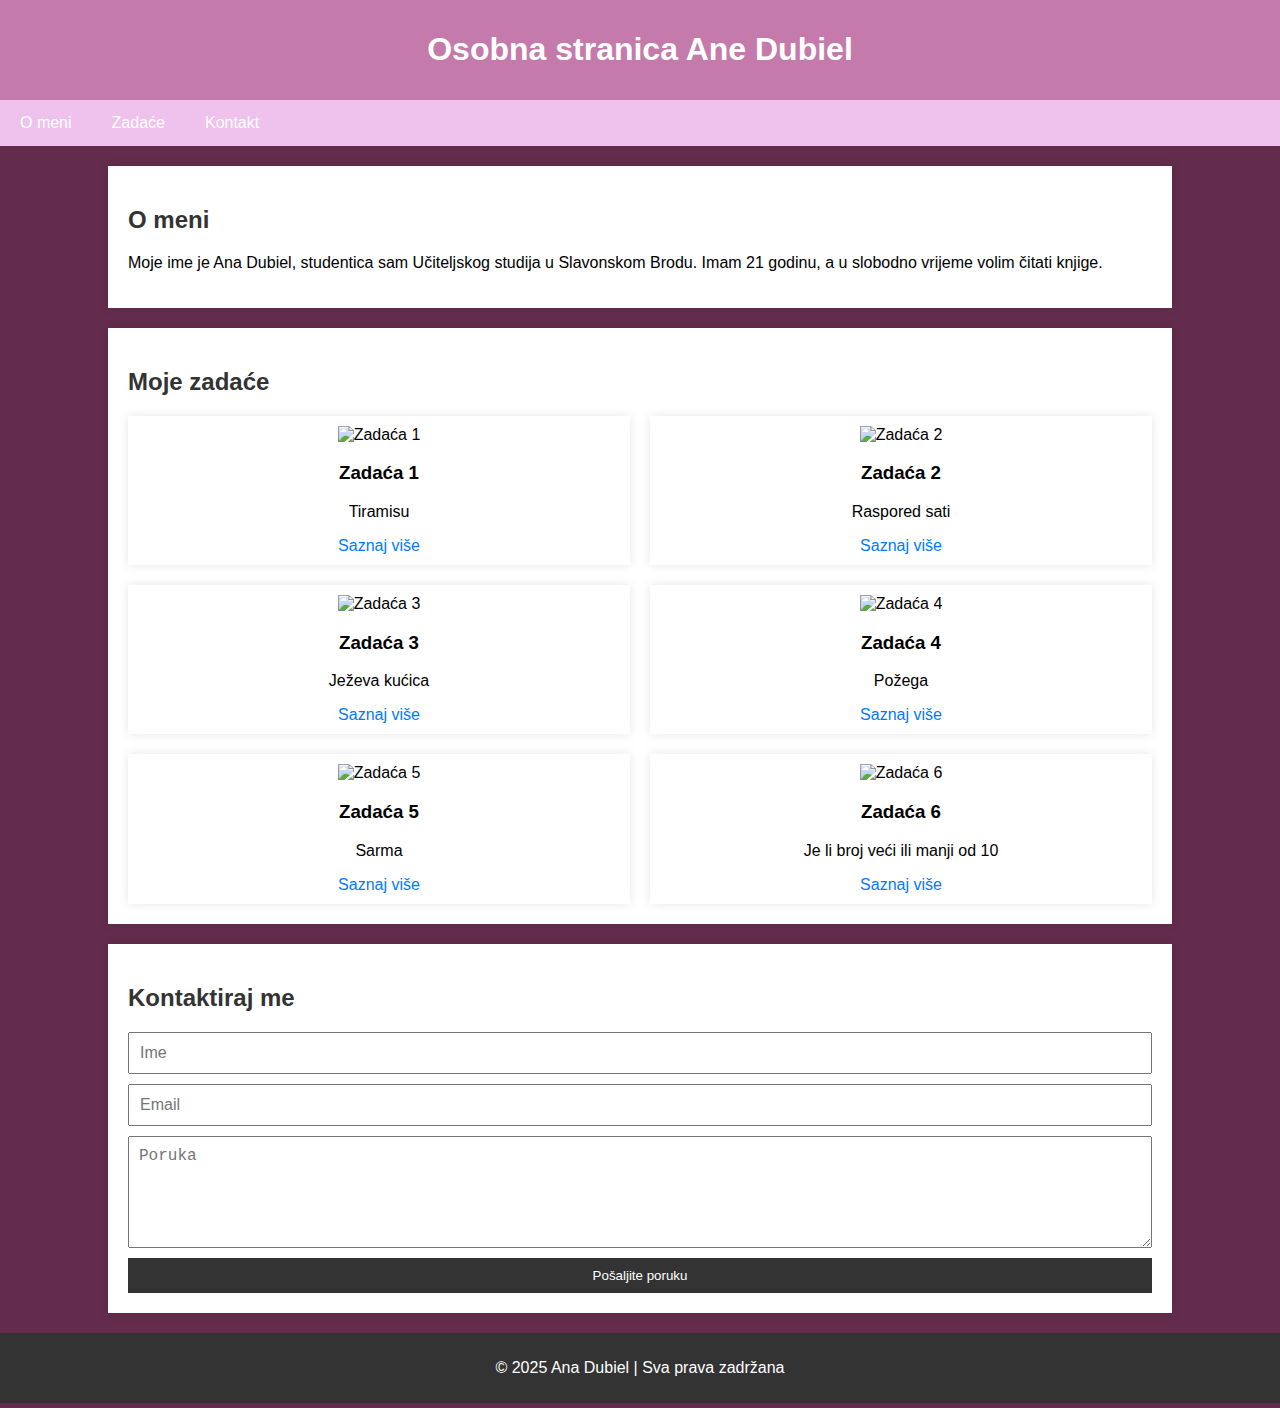
==== commit aa0c437b: "-" ====
--- a/index.html
+++ b/index.html
@@ -138,7 +138,7 @@
             <div class="zadaca">
                 <img src="https://encrypted-tbn0.gstatic.com/images?q=tbn:ANd9GcTKujztNC9vwGxncxFXKiitKdAsD3aQLZko8A&s" alt="Zadaća 5">
                 <h3>Zadaća 5</h3>
-                <p>Požega</p>
+                <p>Sarma</p>
                 <a href="zadace\zadaca5.html">Saznaj više</a>
             </div>
             <div class="zadaca">
